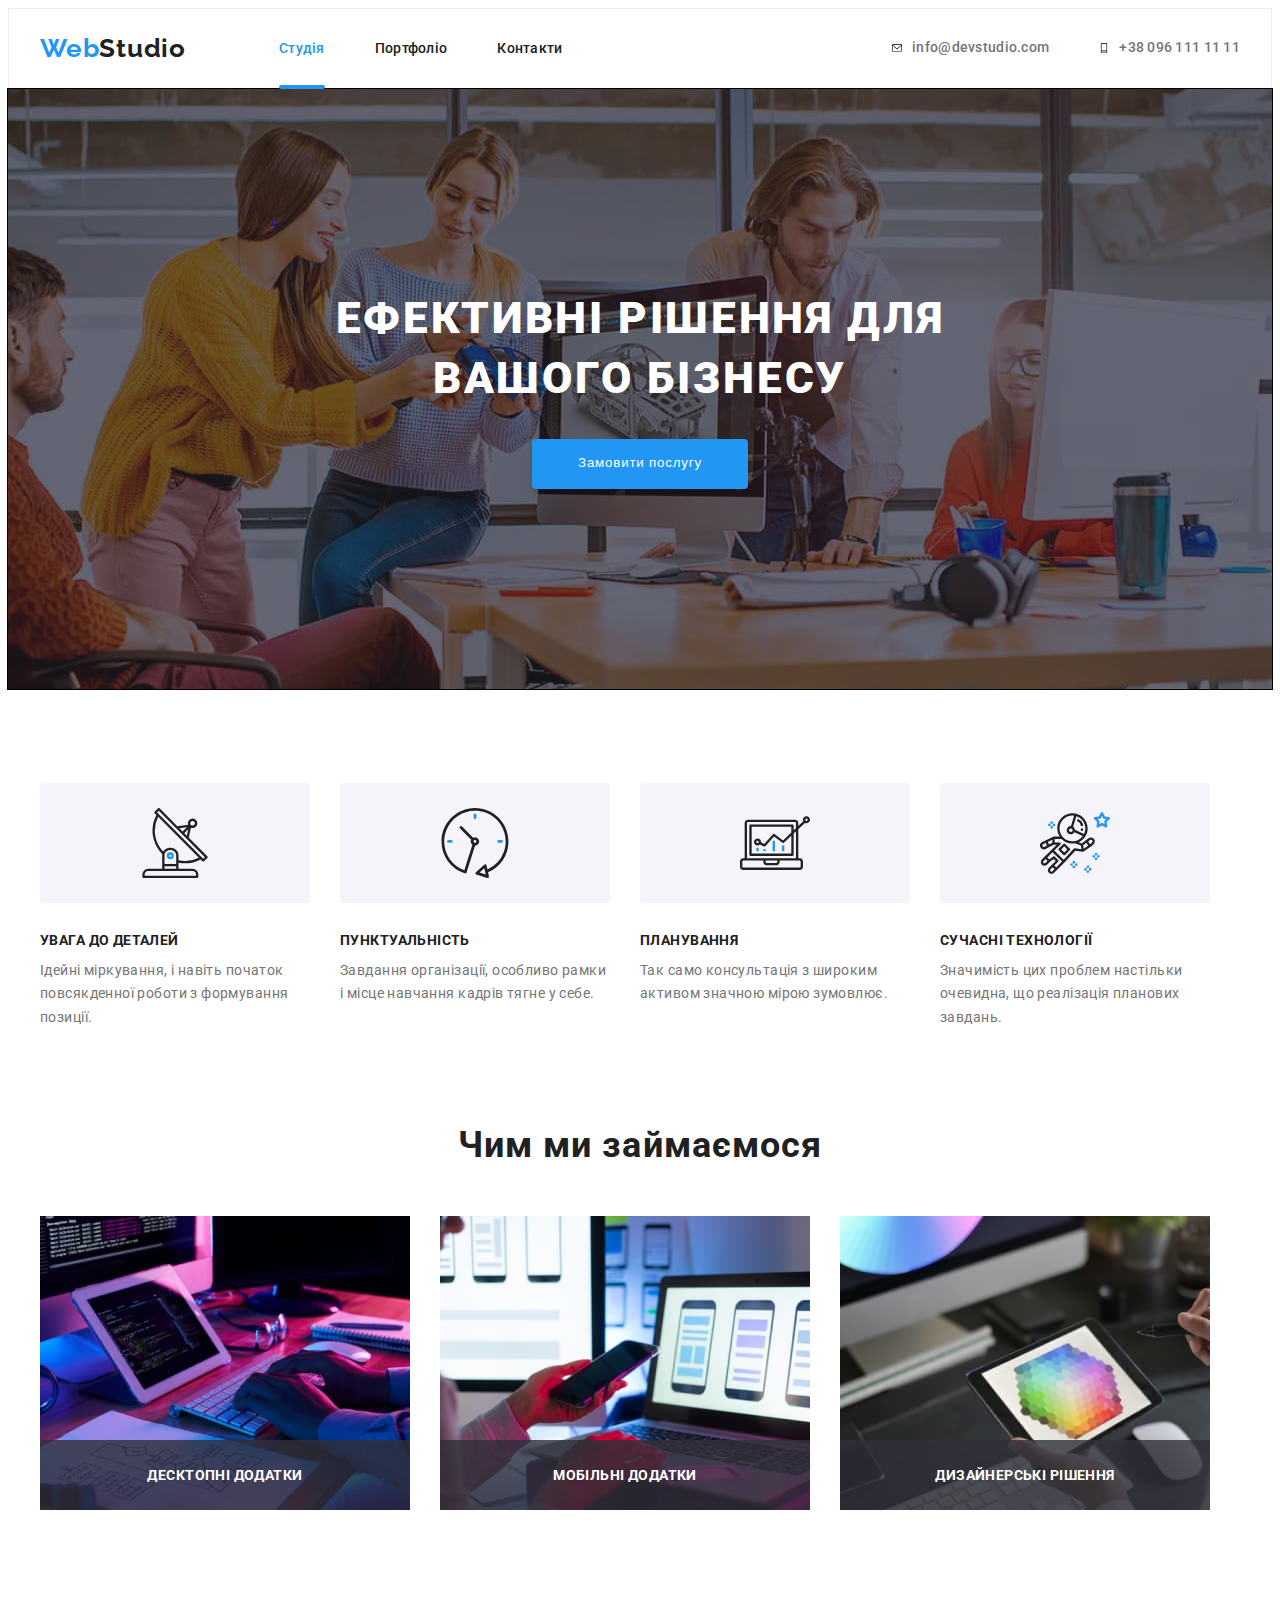
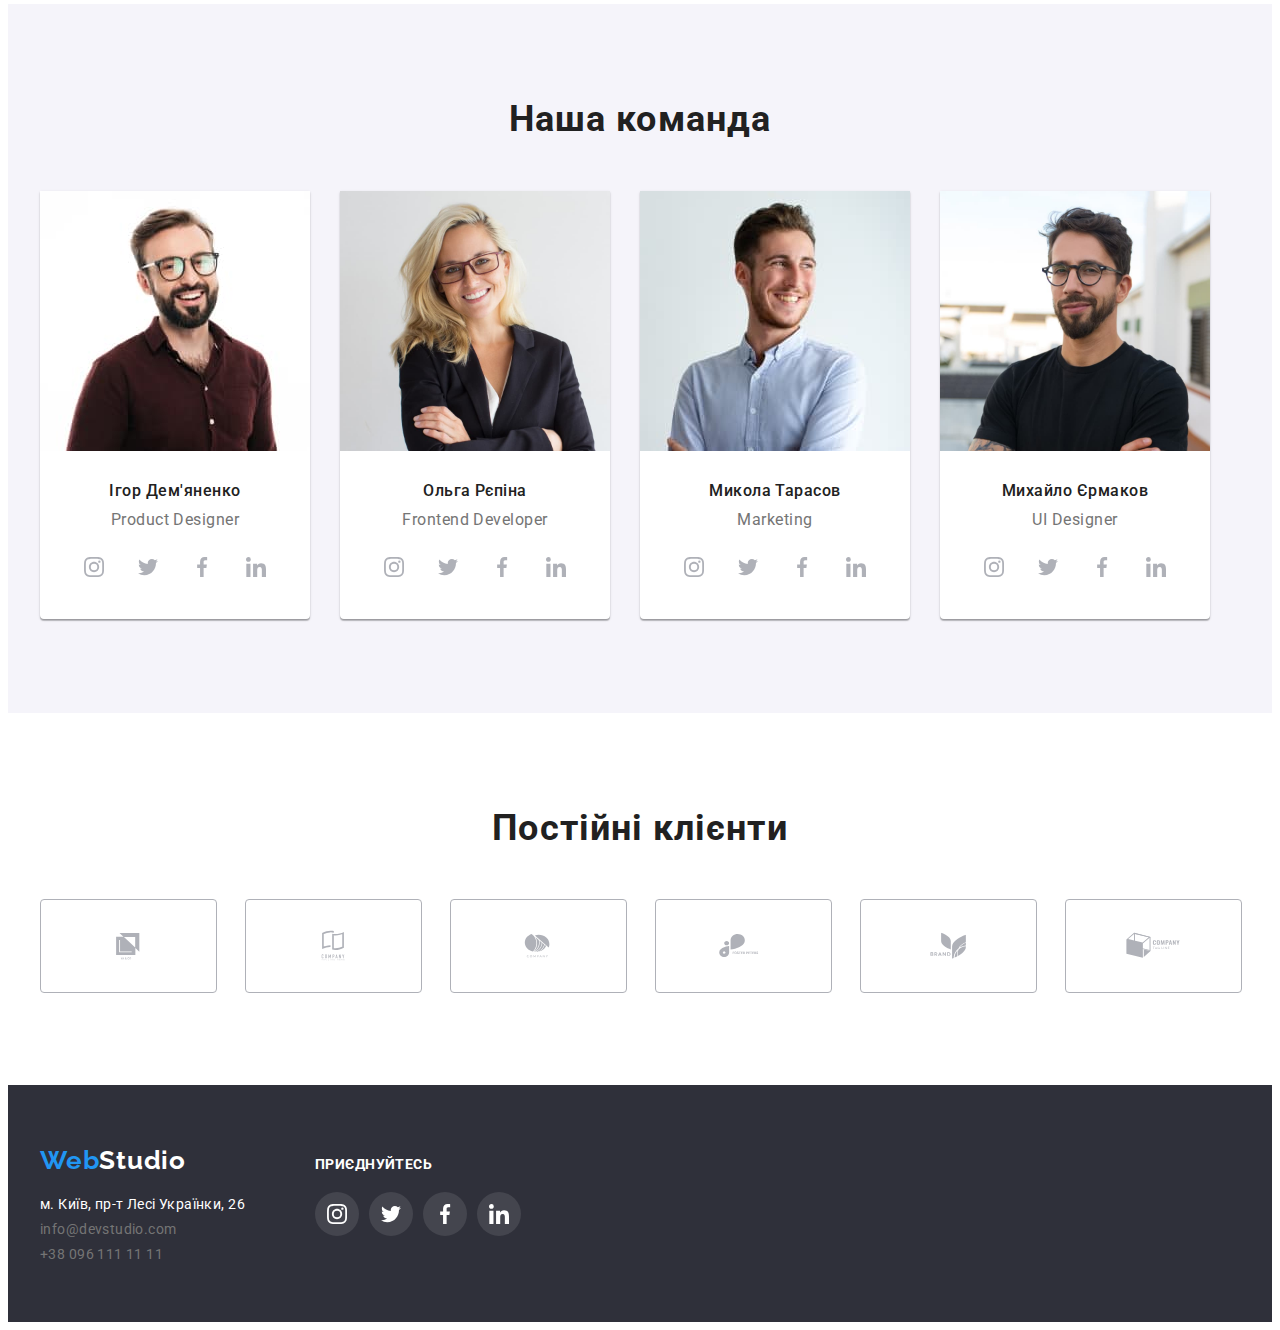
==== index.html @ a7df9ff6 "Initial commit" ====
<!DOCTYPE html>
<html lang="uk">
  <head>
    <meta charset="UTF-8"/>
    <meta http-equiv="X-UA-Compatible" content="IE=edge"/>
    <meta name="viewport" content="width=device-width, initial-scale=1.0"/>
    <title>Document</title>
    <!-- font-family-->
    <link rel="preconnect" href="https://fonts.googleapis.com"/>
    <link rel="preconnect" href="https://fonts.gstatic.com" crossorigin/>
    <link
      href="https://fonts.googleapis.com/css2?family=Montserrat:wght@400;700&family=Raleway:wght@300;700&family=Roboto:wght@400;500;700;900&display=swap"
      rel="stylesheet"/>
    <link
      rel="stylesheet"
      href="https://cdnjs.cloudflare.com/ajax/libs/modern-normalize/1.1.0/modern-normalize.min.css"
      integrity="sha512-wpPYUAdjBVSE4KJnH1VR1HeZfpl1ub8YT/NKx4PuQ5NmX2tKuGu6U/JRp5y+Y8XG2tV+wKQpNHVUX03MfMFn9Q=="
      crossorigin="anonymous"
      referrerpolicy="no-referrer"/>
    <link rel="stylesheet" href="./css/styles.css"/>
  </head>
  <body>
    <header class="header">
      <div class="container header-container">
        <nav class="header-navigation">
          <a href="./index.html" class="logo link"
            ><span class="color-web">Web</span>Studio</a>
          <ul class="header-nav">
            <li>
              <a href="./index.html" class="header-nav-link header-studio link"
                >Студія</a
              >
            </li>
            <li>
              <a href="./portfolio.html" class="header-nav-link link"
                >Портфоліо</a
              >
            </li>
            <li>
              <a href="" class="header-nav-link link">Контакти</a>
            </li>
          </ul>
        </nav>

        <ul class="contact">
          <li>
            <a href="mailto:info@devstudio.com" class="contact-link-mail link"
              ><svg class="mail-icon" width="10" height="16">
                <use href="./images/icons.svg#icon-envelope-hover"></use></svg>info@devstudio.com</a>
          </li>
          <li>
            <a href="tel:+3809611111" class="contact-link-tel link"
              ><svg class="tel-icon" width="10" height="16">
                <use href="./images/icons.svg#icon-Vector"></use></svg>+38 096 111 11 11</a>
          </li>
        </ul>
      </div>
    </header>
    <main>
      <section class="section hero">
        <div class="container">
          <h1 class="hero-title">ЕФЕКТИВНІ РІШЕННЯ ДЛЯ ВАШОГО БІЗНЕСУ</h1>
          
          <button class="btn" type="button" data-modal-open>Замовити послугу</button>
          
        </div>
      </section>
      <section class="section work">
        <div class="container">
          <h2 class="visually-hidden">Особливості</h2>
          <ul class="about-work">
            <li class="work-list">
              <div class="group-link link">
                <svg class="group-icon" width="70" height="70">
                  <use href="./images/icons.svg#icon-antenna-1"></use>
                </svg>
              </div>
              <h3 class="work-title">УВАГА ДО ДЕТАЛЕЙ</h3>
              <p class="work-text">
                Ідейні міркування, і навіть початок повсякденної роботи з
                формування позиції.
              </p>
            </li>
            <li class="work-list">
              <div class="group-link link">
                <svg class="group-icon" width="70" height="70">
                  <use href="./images/icons.svg#icon-clock-1"></use>
                </svg>
              </div>
              <h3 class="work-title">ПУНКТУАЛЬНІСТЬ</h3>
              <p class="work-text">
                Завдання організації, особливо рамки і місце навчання кадрів
                тягне у себе.
              </p>
            </li>

            <li class="work-list">
              <div class="group-link link">
                <svg class="group-icon" width="70" height="70">
                  <use href="./images/icons.svg#icon-diagram-1"></use>
                </svg>
              </div>
              <h3 class="work-title">ПЛАНУВАННЯ</h3>
              <p class="work-text">
                Так само консультація з широким активом значною мірою зумовлює.
              </p>
            </li>
            <li class="work-list">
              <div class="group-link link">
                <svg class="group-icon" width="70" height="70">
                  <use href="./images/icons.svg#icon-astronaut-1"></use>
                </svg>
              </div>
              <h3 class="work-title">СУЧАСНІ ТЕХНОЛОГІЇ</h3>
              <p class="work-text">
                Значимість цих проблем настільки очевидна, що реалізація
                планових завдань.
              </p>
            </li>
          </ul>
        </div>
      </section>
      <section class="section">
        <div class="container label">
          <h2 class="section-title">Чим ми займаємося</h2>
          <ul class="img-list list">
            <li>
              <div class="img-list-label">
                <img
                src="./images/comp.jpg"
                alt="компьютер"
                width="370"
                height="294"
              />
              <div class="label-name">
              <p>ДЕСКТОПНІ ДОДАТКИ</p>
            </div>
              </div>
             
            </li>
            <li>
              <div class="img-list-label">
              <img
                src="./images/mobile.jpg"
                alt="телефон"
                width="370"
                height="294"
              />
              <div class="label-name">
                <p>МОБІЛЬНІ ДОДАТКИ</p>
              </div>
              </div>
            </li>
            <li>
              <div class="img-list-label">
              <img
                src="./images/tablet.jpg"
                alt="планшет"
                width="370"
                height="294"
              /> 
              <div class="label-name">
                <p>ДИЗАЙНЕРСЬКІ РІШЕННЯ</p>
              </div>

              </div>
            </li>
          </ul>
        </div>
      </section>
      <section class="section command">
        <div class="container">
          <h2 class="section-title">Наша команда</h2>
          <ul class="img-list list">
            <li class="item-command">
              <img
                class="img"
                src="./images/designer.jpg"
                alt="фото"
                width="270"
                height="260"
              />

              <div class="name-work">
                <h3 class="section-title-name">Ігор Дем'яненко</h3>
                <p class="section-text" lang="en">Product Designer</p>
                <ul class="soc-list list">
                  <li class="soc-item">
                    <a href="" class="soc-link link"
                      ><svg class="soc-icon" width="20" height="20">
                        <use
                          href="./images/icons.svg#icon-instagram-2"
                        ></use></svg></a>
                  </li>
                  <li class="soc-item">
                    <a href="" class="soc-link link"
                      ><svg class="soc-icon" width="20" height="20">
                        <use
                          href="./images/icons.svg#icon-twitter-1"
                        ></use></svg></a>
                  </li>
                  <li class="soc-item">
                    <a href="" class="soc-link link"
                      ><svg class="soc-icon" width="20" height="20">
                        <use
                          href="./images/icons.svg#icon-facebook-1"
                        ></use></svg></a>
                  </li>
                  <li class="soc-item">
                    <a href="" class="soc-link link"
                      ><svg class="soc-icon" width="20" height="20">
                        <use
                          href="./images/icons.svg#icon-linkedin-1"
                        ></use></svg></a>
                  </li>
                </ul>
              </div>
            </li>
            <li class="item-command">
              <img
                src="./images/frontend.jpg"
                alt="фото"
                width="270"
                height="260"
              />

              <div class="name-work">
                <h3 class="section-title-name">Ольга Рєпіна</h3>
                <p class="section-text" lang="en">Frontend Developer</p>
                <ul class="soc-list list">
                  <li class="soc-item">
                    <a href="" class="soc-link link"
                      ><svg class="soc-icon" width="20" height="20">
                        <use
                          href="./images/icons.svg#icon-instagram-2"
                        ></use></svg></a>
                  </li>
                  <li class="soc-item">
                    <a href="" class="soc-link link"
                      ><svg class="soc-icon" width="20" height="20">
                        <use
                          href="./images/icons.svg#icon-twitter-1"
                        ></use></svg></a>
                  </li>
                  <li class="soc-item">
                    <a href="" class="soc-link link"
                      ><svg class="soc-icon" width="20" height="20">
                        <use
                          href="./images/icons.svg#icon-facebook-1"
                        ></use></svg></a>
                  </li>
                  <li class="soc-item">
                    <a href="" class="soc-link link"
                      ><svg class="soc-icon" width="20" height="20">
                        <use
                          href="./images/icons.svg#icon-linkedin-1"
                        ></use></svg></a>
                  </li>
                </ul>
              </div>
            </li>
            <li class="item-command">
              <img
                src="./images/marketing.jpg"
                alt="фото"
                width="270"
                height="260"
              />

              <div class="name-work">
                <h3 class="section-title-name">Микола Тарасов</h3>
                <p class="section-text" lang="en">Marketing</p>
                <ul class="soc-list list">
                  <li class="soc-item">
                    <a href="" class="soc-link link"
                      ><svg class="soc-icon" width="20" height="20">
                        <use
                          href="./images/icons.svg#icon-instagram-2"
                        ></use></svg></a>
                  </li>
                  <li class="soc-item">
                    <a href="" class="soc-link link"
                      ><svg class="soc-icon" width="20" height="20">
                        <use
                          href="./images/icons.svg#icon-twitter-1"
                        ></use></svg></a>
                  </li>
                  <li class="soc-item">
                    <a href="" class="soc-link link"
                      ><svg class="soc-icon" width="20" height="20">
                        <use
                          href="./images/icons.svg#icon-facebook-1"
                        ></use></svg></a>
                  </li>
                  <li class="soc-item">
                    <a href="" class="soc-link link"
                      ><svg class="soc-icon" width="20" height="20">
                        <use
                          href="./images/icons.svg#icon-linkedin-1"
                        ></use></svg></a>
                  </li>
                </ul>
              </div>
            </li>
            <li class="item-command">
              <img src="./images/ui.jpg" alt="фото" width="270" height="260" />

              <div class="name-work">
                <h3 class="section-title-name">Михайло Єрмаков</h3>
                <p class="section-text" lang="en">UI Designer</p>
                <ul class="soc-list list">
                  <li class="soc-item">
                    <a href="" class="soc-link link"
                      ><svg class="soc-icon" width="20" height="20">
                        <use
                          href="./images/icons.svg#icon-instagram-2"
                        ></use></svg></a>
                  </li>
                  <li class="soc-item">
                    <a href="" class="soc-link link"
                      ><svg class="soc-icon" width="20" height="20">
                        <use
                          href="./images/icons.svg#icon-twitter-1"
                        ></use></svg></a>
                  </li>
                  <li class="soc-item">
                    <a href="" class="soc-link link"
                      ><svg class="soc-icon" width="20" height="20">
                        <use
                          href="./images/icons.svg#icon-facebook-1"
                        ></use></svg></a>
                  </li>
                  <li class="soc-item">
                    <a href="" class="soc-link link"
                      ><svg class="soc-icon" width="20" height="20">
                        <use
                          href="./images/icons.svg#icon-linkedin-1"
                        ></use></svg></a>
                  </li>
                </ul>
              </div>
            </li>
          </ul>
        </div>
      </section>
      <section class="section">
        <div class="container">
          <h2 class="section-title">Постійні клієнти</h2>
          <ul class="client-list list">
            <li class="client-item">
              <a href="" class="client-link link"
                ><svg class="client-icon" width="106" height="60">
                  <use href="./images/icons.svg#icon-yaco"></use></svg></a>
            </li>
            <li class="client-item">
              <a href="" class="client-link link"
                ><svg class="client-icon" width="106" height="60">
                  <use href="./images/icons.svg#icon-company"></use></svg></a>
            </li>
            <li class="client-item">
              <a href="" class="client-link link"
                ><svg class="client-icon" width="106" height="60">
                  <use href="./images/icons.svg#icon-Logo"></use></svg></a>
            </li>
            <li class="client-item">
              <a href="" class="client-link link"
                ><svg class="client-icon" width="106" height="60">
                  <use href="./images/icons.svg#icon-Logo-1"></use></svg></a>
            </li>
            <li class="client-item">
              <a href="" class="client-link link"
                ><svg class="client-icon" width="106" height="60">
                  <use href="./images/icons.svg#icon-Logo-2"></use></svg></a>
            </li>
            <li class="client-item">
              <a href="" class="client-link link"
                ><svg class="client-icon" width="106" height="60">
                  <use href="./images/icons.svg#icon-Logo-3"></use></svg></a>
            </li>
          </ul>
        </div>
      </section>
    </main>
    <footer class="color-footer">
     <div class="contact-wrap"> 
              <div class="container">
          <div class="container-logo">
            <a href="./index.html" class="logo-studio link"
              ><span class="color-web">Web</span>Studio</a
            >
            <address class="address">
              <a
                href="https://goo.gl/maps/vG6KCRYgaPiJuEGL6"
                target="_blank"
                rel="noopener noreferrer nofollow"
                class="color-maps link"
                >м. Київ, пр-т Лесі Українки, 26</a
              >
              <ul class="list-address">
                <li>
                  <a href="mailto:info@devstudio.com" class="color-mail link"
                    >info@devstudio.com</a
                  >
                </li>
                <li>
                  <a href="tel:+3809611111" class="color-tel link"
                    >+38 096 111 11 11</a
                  >
                </li>
              </ul>
            </address>
          </div>
          <div class="social">
            <p class="title-soc">приєднуйтесь</p>
            <ul class="footer-soc-list list">
              <li class="footer-soc-item">
                <a href="" class="footer-soc-link link"
                  ><svg class="soc-icon" width="20" height="20">
                    <use href="./images/icons.svg#icon-instagram-2"></use></svg></a>
              </li>
              <li class="footer-soc-item">
                <a href="" class="footer-soc-link link"
                  ><svg class="soc-icon" width="20" height="20">
                    <use href="./images/icons.svg#icon-twitter-1"></use></svg></a>
              </li>
              <li class="footer-soc-item">
                <a href="" class="footer-soc-link link"
                  ><svg class="soc-icon" width="20" height="20">
                    <use href="./images/icons.svg#icon-facebook-1"></use></svg></a>
              </li>
              <li class="footer-soc-item">
                <a href="" class="footer-soc-link link"
                  ><svg class="soc-icon" width="20" height="20">
                    <use href="./images/icons.svg#icon-linkedin-1"></use></svg></a>
              </li>
            </ul>
          </div>
        </div>
      </div>
         </footer>
         <div class="backdrop is-hidden" data-modal>
          <div class="modal">
          
            <button type="button" class="modal-close" data-modal-close>
              <svg class="modal-close-icon" width="18" height="18">
                <use href="./images/icons.svg#icon-close-black-18dp-2-1-1"></use>
              </svg>
            </button>

          </div>
         </div>
  <script src="./js/modal.js"></script>
  </body>
</html>
---- css/styles.css ----
:root {
  --main-title-color: #ffffff;
  --body-title-color: #212121;
  --body-text-color: #757575;
  --accent-color: #2196f3;
  --card-set-gap: 30px;
  --card-shadow: 0px 2px 1px -1px rgba(0, 0, 0, 0.2),
    0px 1px 1px 0px rgba(0, 0, 0, 0.14), 0px 1px 3px 0px rgba(0, 0, 0, 0.12);
  --timing-function: cubic-bezier(0.4, 0, 0.2, 1);
}

p,
h1,
h2,
h3,
h4,
h5,
h6 {
  margin: 0;
}
img {
  display: block;
  max-width: 100%;
  height: auto;
}

ul,
ol {
  margin: 0;
}

ul {
  list-style: none;
  padding-left: 0;
}

body {
  font-family: "Roboto", sans-serif;
  font-size: 14px;
  color: var(--body-title-color);
}

.section {
  padding: 94px 0;
}
.container {
  width: 1200px;
  padding-left: 15px;
  padding-right: 15px;
  margin-left: auto;
  margin-right: auto;
}

.header {
  padding: 24px 0;
  border: 1px solid #ececec;
}
.header-navigation {
  display: flex;
  align-items: center;
}
.div {
  margin: 0;
}

.card-set {
  list-style: none;
}

.card-set > .item {
  width: calc((100% - 60px) / 3);
  border: 1px solid #eeeeee;
  background: #ffffff;
}

.header-nav {
  display: flex;
  gap: 50px;
  text-align: center;
  margin-left: 93px;
  padding-left: 0;
}

.header-container {
  display: flex;
}

.contact {
  display: flex;
  gap: 50px;
  text-align: center;
  margin-left: auto;
  align-items: center;
}

/*Властивість кнопок*/
button {
  cursor: pointer;
}
.address {
  margin-top: 20px;
}
address {
  font-style: normal;
}

/*Прибирає базові властивості посилань */
.link {
  text-decoration: none;
  color: inherit;
}

/* header */
.logo {
  font-family: "Raleway";
  font-weight: 700;
  font-size: 26px;
  line-height: 1.19;
  letter-spacing: 0.03em;
  color: var(--body-title-color);
}

.header-nav-link:hover,
.header-nav-link:focus,
.contact-link-mail:hover,
.contact-link-mail:focus,
.contact-link-tel:hover,
.contact-link-tel:focus {
  color: var(--accent-color);
}

/* Властивості навігації*/
.header-nav-link {
  font-weight: 500;
  line-height: 1.14;
  letter-spacing: 0.02em;
  color: var(--body-title-color);
  min-width: 45px;
  min-height: 16px;
  display: inline-block;
  position: relative;
  transition-property: color;
  transition-timing-function: var(--timing-function);
  transition-delay: 250ms;
}

.header-studio::after,
.header-portfolio::after {
  content: "";
  position: absolute;
  display: inline-block;
  bottom: -32px;
  left: 0;
  height: 4px;
  width: 100%;
  border-radius: 2px;
  background: var(--accent-color);
}

/*контакти*/
.contact-link-mail,
.contact-link-tel {
  font-weight: 500;
  line-height: 1.14;
  letter-spacing: 0.02em;
  color: var(--body-text-color);
  display: inline-block;
  transition-timing-function: var(--timing-function);
  transition-delay: 250ms;
  transition-property: fill;
}
.contact .contact-link-mail {
  display: flex;
  gap: 10px;
}
.mail-icon {
  transition-timing-function: var(--timing-function);
  transition-delay: 250ms;
  transition-property: fill;
}
.contact-link-mail:hover .mail-icon {
  fill: var(--accent-color);
}
.contact .contact-link-tel {
  display: flex;
  gap: 10px;
}
.tel-icon {
  transition-timing-function: var(--timing-function);
  transition-delay: 250ms;
  transition-property: fill;
}
.contact-link-tel:hover .tel-icon {
  fill: var(--accent-color);
}
/*Акцент кольору на посилання studio*/
.header-studio {
  color: var(--accent-color);
}
/*Акцент кольору на посилання portfolio*/
.header-portfolio {
  color: var(--accent-color);
}

/*прибирає маркери*/
.list {
  marker: none;
  padding: 0;
  margin: 0;
  display: flex;
  gap: 30px;
  flex-wrap: wrap;
}

.img-list {
  padding: 0;
  margin: 0;
  display: flex;
  gap: var(--card-set-gap);
}

.list-address {
  marker: none;
  padding: 0;
  margin: 0;
  display: flex;
  flex-direction: column;
  gap: 9px;
}
.work-title {
  margin-top: 30px;
  margin-bottom: 10px;
  font-size: 14px;
  line-height: 1.14;
  letter-spacing: 0.03em;
  text-transform: uppercase;
  margin-bottom: 10px;
}

.section > .work {
  padding-left: 215px;
  padding-right: 215px;
  padding-top: 0;
  padding-bottom: 0;
}
.work-text {
  line-height: 1.71;
  letter-spacing: 0.03em;
  color: var(--body-text-color);
  width: 270px;
}
.about-work {
  display: inline-flex;
  gap: 30px;
}
.work-list {
  width: calc((100% - 90px) / 4);
}
.work {
  padding-bottom: 0;
}
.group-link {
  height: 120px;
  background: #f5f4fa;
  border-radius: 4px;
  display: flex;
  align-items: center;
  justify-content: center;
  fill: var(--main-title-color);
}

.hero {
  text-align: center;
  background-color: #2f303a;
  color: var(--main-title-color);
  padding: 200px 0;
  /*overlay*/
  max-width: 1600px;
  margin-left: auto;
  margin-right: auto;
  outline: 1px solid black;
  background: #c4c4c4;
  background-repeat: no-repeat;
  background-size: cover;
  background-position: center;
  background-image: linear-gradient(
      rgba(47, 48, 58, 0.4),
      rgba(47, 48, 58, 0.4)
    ),
    url(../images/overlay.jpg);
}

.hero-title {
  font-weight: 900;
  font-size: 44px;
  line-height: 1.36;
  letter-spacing: 0.06em;
  text-align: center;
  text-transform: uppercase;
  margin: 0 auto;
  width: 696px;
  margin-left: auto;
  margin-right: auto;
}
/*стилізація кнопки*/
.btn {
  background-color: var(--accent-color);
  width: 216px;
  height: 50px;
  text-align: center;
  line-height: 1.87;
  letter-spacing: 0.06em;
  color: var(--main-title-color);
  box-shadow: 0px 4px 4px rgba(0, 0, 0, 0.15);
  border-radius: 4px;
  border: none;
  margin-top: 30px;
}

.section-title {
  font-size: 36px;
  line-height: 1.17;
  letter-spacing: 0.03em;
  text-align: center;
  margin-bottom: 50px;
}
.command {
  background: #f5f4fa;
}

.item-command > .name-work {
  padding-top: 30px;
  padding-bottom: 30px;
}
.section-title-name {
  font-weight: 500;
  font-size: 16px;
  line-height: 1.19;
  text-align: center;
  letter-spacing: 0.03em;
  margin-bottom: 10px;
}
.title-soc {
  font-weight: 700;
  letter-spacing: 0.03em;
  text-transform: uppercase;
  color: var(--main-title-color);
}
.soc-list {
  display: flex;
  justify-content: center;
  gap: 10px;
}
.soc-item {
  width: 44px;
  height: 44px;
}
.soc-link {
  width: 100%;
  height: 100%;
  background: var(--main-title-color);
  border-radius: 50%;
  display: block;
  display: flex;
  align-items: center;
  justify-content: center;
  fill: #afb1b8;
  transition-timing-function: var(--timing-function);
  transition-delay: 250ms;
  transition-property: fill, background-color;
}
.soc-link:hover,
.soc-link:focus {
  fill: var(--main-title-color);
  background-color: var(--accent-color);
}

.footer-soc-list {
  gap: 10px;
}
.footer-soc-item {
  width: 44px;
  height: 44px;
}
.footer-soc-link {
  width: 100%;
  height: 100%;
  background: rgba(255, 255, 255, 0.1);
  border-radius: 50%;
  display: block;
  display: flex;
  align-items: center;
  justify-content: center;
  fill: var(--main-title-color);
  transition-timing-function: var(--timing-function);
  transition-delay: 250ms;
  transition-property: background-color;
}
.footer-soc-link:hover,
.footer-soc-link:focus {
  background-color: var(--accent-color);
}
.img-list > .item-command {
  border-radius: 0px 0px 4px 4px;
  box-shadow: 0px 1px 3px rgba(0, 0, 0, 0.12), 0px 1px 1px rgba(0, 0, 0, 0.14),
    0px 2px 1px rgba(0, 0, 0, 0.2);
  background: #ffffff;
}
.section-text {
  font-size: 16px;
  line-height: 1.19;
  text-align: center;
  letter-spacing: 0.03em;
  color: var(--body-text-color);
  margin-bottom: 16px;
}

.client-item {
  width: calc((100% - 150px) / 6);
  height: 92px;
}
.client-link {
  width: 100%;
  height: 100%;
  display: flex;
  align-items: center;
  justify-content: center;
  fill: rgba(175, 177, 184, 1);
  border: 1px solid #afb1b8;
  border-radius: 4px;
  transition-timing-function: var(--timing-function);
  transition-delay: 250ms;
  transition-property: fill, border;
}
.client-link:hover,
.client-link:focus {
  fill: var(--accent-color);
  border: 1px solid var(--accent-color);
}

.color-footer {
  background-color: #2f303a;
  padding: 60px 0;
}
.logo-studio {
  font-family: "Raleway";
  font-weight: 700;
  font-size: 26px;
  line-height: 1.19;
  letter-spacing: 0.03em;
  color: rgba(255, 255, 255, 1);
  margin-bottom: 20px;
}

.contact-wrap > .container {
  display: flex;
  align-items: baseline;
}
.container-logo {
  margin-right: 70px;
}
.social {
  margin: 0;
}
.footer-soc-list {
  margin: 0;
}

.footer-soc-link {
  margin-top: 20px;
}
.contacts,
.color-tel-black,
.color-mail-black,
.studio-black,
.color-studio-black {
  color: var(--body-title-color);
}
.color-web {
  color: #2196f3;
}

.color-studio,
.color-address,
.color-info {
  color: var(--main-title-color);
}

.color-mail:hover,
.color-mail:focus,
.color-tel:hover,
.color-tel:focus {
  color: var(--accent-color);
}

.color-mail,
.color-tel {
  letter-spacing: 0.03em;
  color: var(--body-text-color);
  transition-timing-function: var(--timing-function);
  transition-delay: 250ms;
  transition-property: color;
}
.color-mail {
  margin-bottom: 9px;
}
.color-maps {
  letter-spacing: 0.03em;
  color: var(--main-title-color);
  margin-bottom: 9px;
  display: inline-block;
}

.button-list {
  text-align: center;
}
.cursor {
  display: flex;
  margin-bottom: 50px;
  justify-content: center;
  gap: 8px;
}
.cursor .cursor-btn {
  background: #f5f4fa;
  border-radius: 4px;
  border: #f5f4fa;
  display: inline-block;
  min-width: 73px;
  min-height: 38px;
  padding: 6px 25px 6px 25px;
  font-weight: 500;
  font-family: inherit;
  font-size: 16px;
}
.cursor-btn {
  transition-timing-function: var(--timing-function);
  transition-delay: 250ms;
  transition-property: color, background-color, box-shadow ;
}
.cursor-btn:hover,
.cursor-btn:focus {
  color: var(--main-title-color);
  background-color: var(--accent-color);
  box-shadow: 0px 3px 1px rgba(0, 0, 0, 0.1), 0px 1px 2px rgba(0, 0, 0, 0.08),
    0px 2px 2px rgba(0, 0, 0, 0.12);
}

/*portfolio-title  скриває заголовок*/
.portfolio-title,
.visually-hidden {
  position: absolute;
  white-space: nowrap;
  width: 1px;
  height: 1px;
  overflow: hidden;
  border: 0;
  padding: 0;
  clip: rect(0 0 0 0);
  clip-path: inset(50%);
  margin: -1px;
}
.portfolio-title-list {
  font-size: 18px;
  line-height: 2;
  letter-spacing: 0.06em;
  padding-left: 24px;
  padding-right: 24px;
  padding-top: 20px;
}
.portfolio-text {
  font-size: 16px;
  line-height: 1.88;
  letter-spacing: 0.03em;
  color: var(--body-text-color);
  padding-left: 24px;
  padding-right: 24px;
  padding-top: 4px;
  padding-bottom: 20px;
}

.img-list-label {
  position: relative;
}

.label-name {
  position: absolute;
  bottom: 0;
  width: 370px;
  height: 70px;
  color: var(--main-title-color);
  background: rgba(47, 48, 58, 0.8);
  text-align: center;
  letter-spacing: 0.03em;
  text-transform: uppercase;
}

.label-name > p {
  margin-top: 27px;
  margin-bottom: 27px;
  font-weight: 700;
}
.card-content-link {
  display: block;
  transition-timing-function: var(--timing-function);
  transition-delay: 250ms;
  transition-property: box-shadow, transform;
  }
.card-content-link:hover {
  box-shadow: 0px 1px 1px rgba(0, 0, 0, 0.12), 0px 4px 4px rgba(0, 0, 0, 0.06),
    1px 4px 6px rgba(0, 0, 0, 0.16);
}

.card-content-img {
  position: relative;
  overflow: hidden;
}
.card-content-text {
  position: absolute;
  top: 0;
  font-size: 18px;
  letter-spacing: 0.03em;
  line-height: 156%;
  width: 100%;
  height: 100%;
  background: rgba(33, 150, 243, 0.9);
  color: var(--main-title-color);
  transition-timing-function: var(--timing-function);
  transition-delay: 250ms;
  transition-property: transform;
  transition: transform 250ms linear;
  transform: translateY(100%);
}
.card-content-text > p {
  padding-top: 63px;
  padding-bottom: 63px;
  padding-left: 24px;
  padding-right: 24px;
}
.item:hover .card-content-text {
  transform: translateY(0%);
}

.backdrop {
  top: 0;
  left: 0;
  width: 100%;
  height: 100%;
  background: rgba(0, 0, 0, 0.2);
  position: fixed;
  transition: opasity 300ms linear, visibility 300ms linear;
}
.modal {
  width: 528px;
  min-height: 581px;
  background-color: var(--main-title-color);
  position: absolute;
  top: 50%;
  left: 50%;
  transform: translate(-50%, -50%) scale(1);
  transition: transform 300ms linear;
  box-shadow: 0px 1px 3px rgba(0, 0, 0, 0.12), 0px 1px 1px rgba(0, 0, 0, 0.14),
    0px 2px 1px rgba(0, 0, 0, 0.2);
  border-radius: 4px;
}
.backdrop.is-hidden .modal {
  transform: translate(-50%, -50%) scale(0);
}
.modal-close {
  width: 30px;
  height: 30px;
  background-color: transparent;
  border: 1px solid rgba(0, 0, 0, 0.1);
  border-radius: 50%;
  position: absolute;
  right: 10px;
  top: 10px;
  display: flex;
  align-items: center;
  justify-content: center;
  cursor: pointer;
  box-shadow: 0px 1px 3px rgba(0, 0, 0, 0.12), 0px 1px 1px rgba(0, 0, 0, 0.14),
    0px 2px 1px rgba(0, 0, 0, 0.2);
}
.backdrop.is-hidden {
  opacity: 0;
  visibility: hidden;
  pointer-events: none;
}
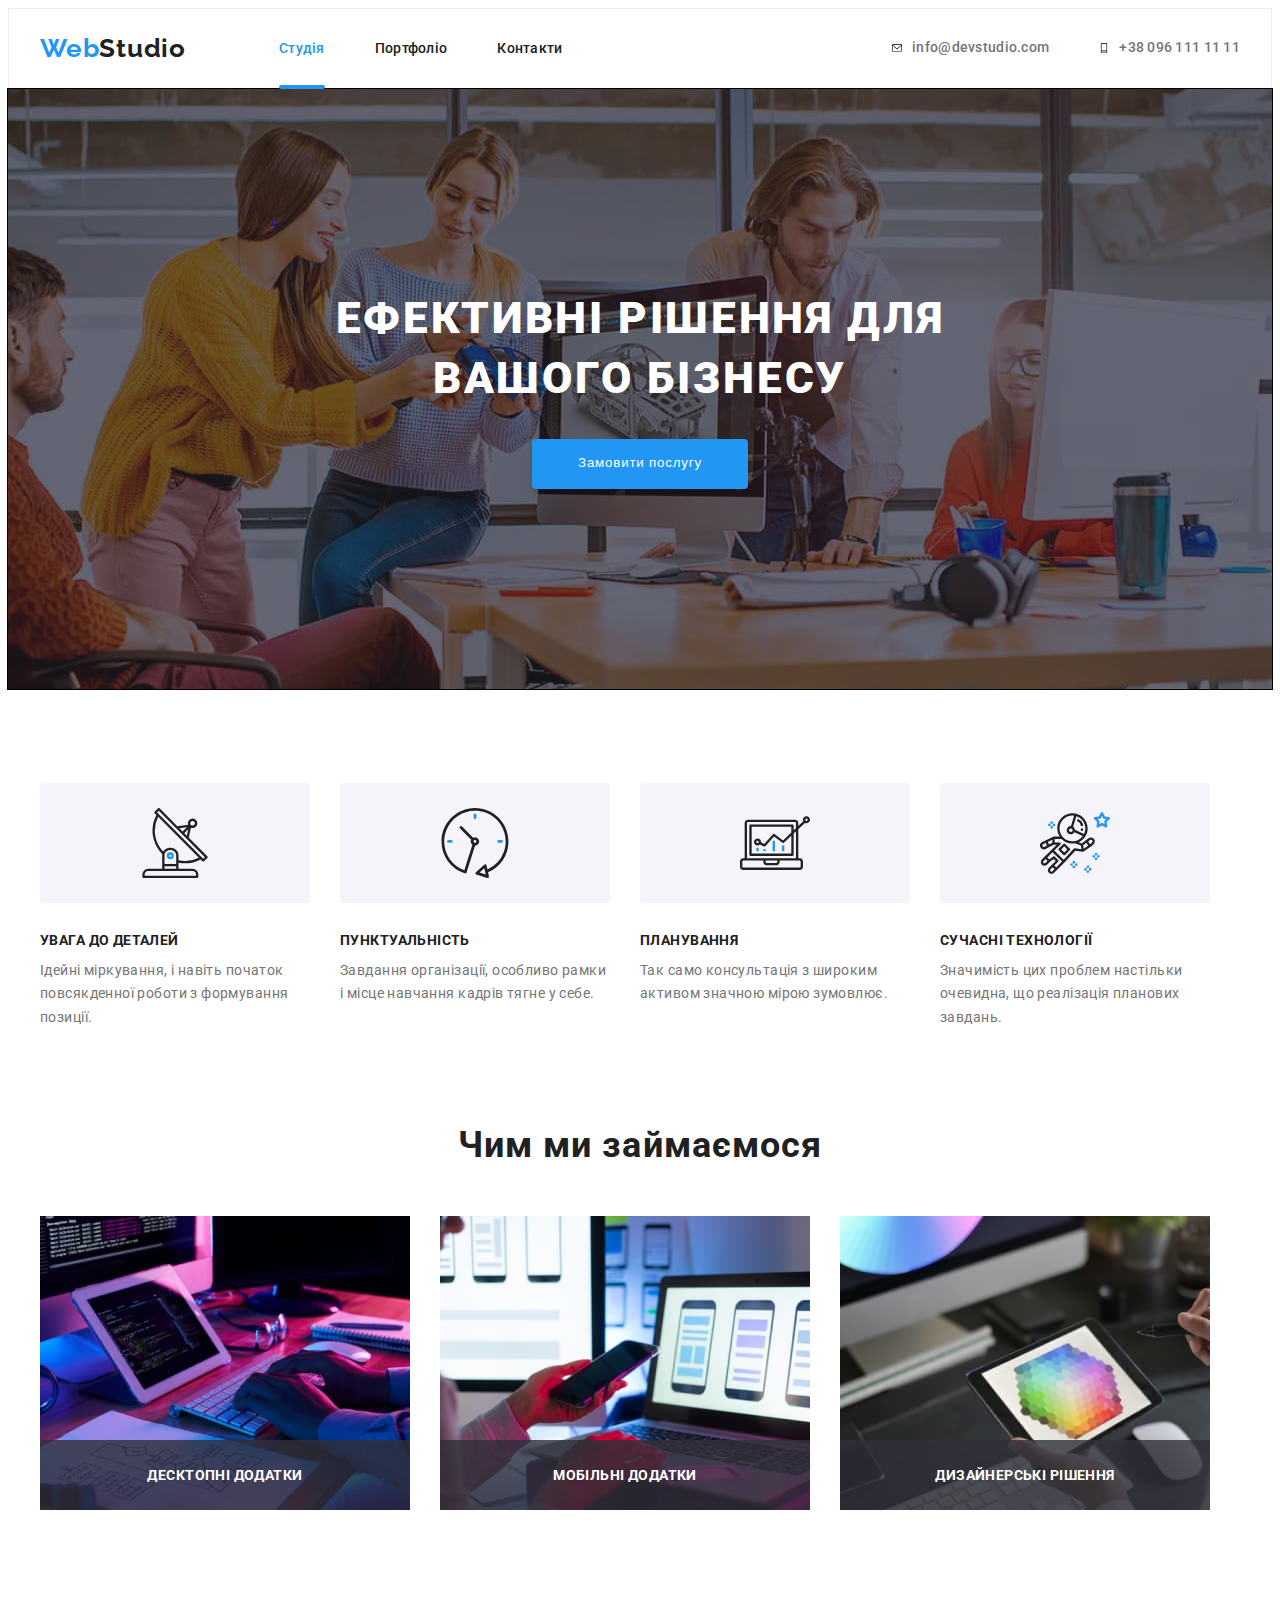
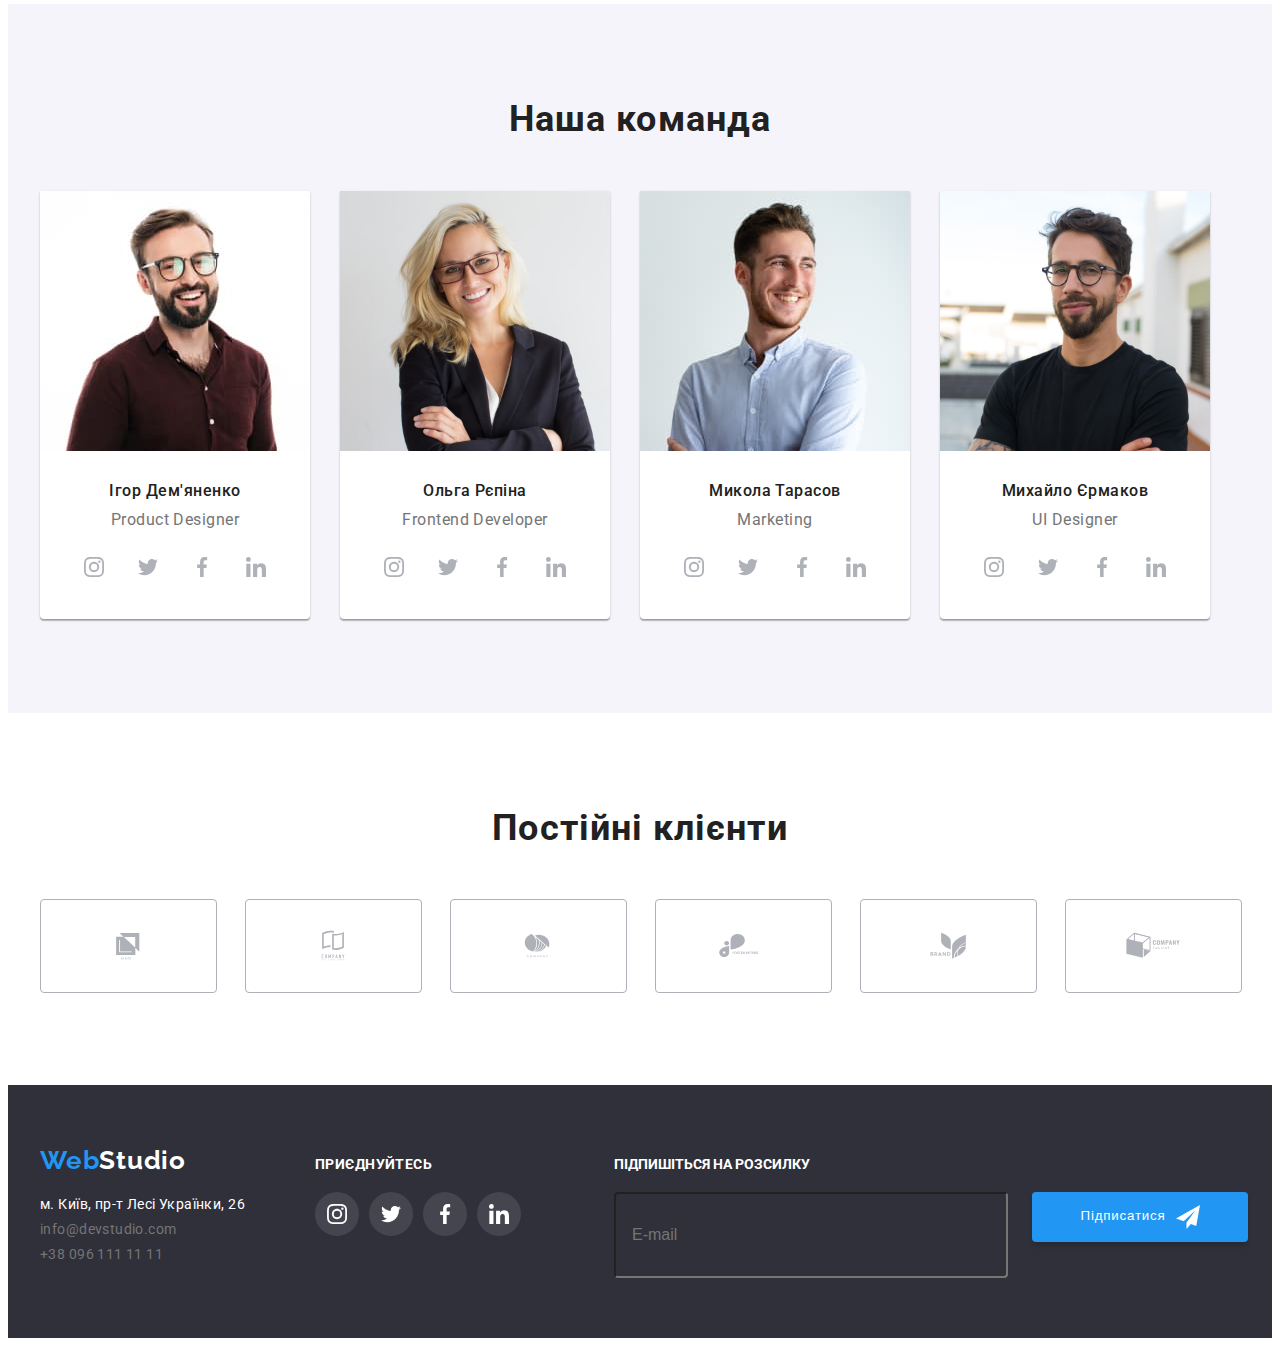
==== commit bc0688d3: "доопрацювання" ====
--- a/index.html
+++ b/index.html
@@ -1,30 +1,33 @@
 <!DOCTYPE html>
 <html lang="uk">
   <head>
-    <meta charset="UTF-8"/>
-    <meta http-equiv="X-UA-Compatible" content="IE=edge"/>
-    <meta name="viewport" content="width=device-width, initial-scale=1.0"/>
+    <meta charset="UTF-8" />
+    <meta http-equiv="X-UA-Compatible" content="IE=edge" />
+    <meta name="viewport" content="width=device-width, initial-scale=1.0" />
     <title>Document</title>
     <!-- font-family-->
-    <link rel="preconnect" href="https://fonts.googleapis.com"/>
-    <link rel="preconnect" href="https://fonts.gstatic.com" crossorigin/>
+    <link rel="preconnect" href="https://fonts.googleapis.com" />
+    <link rel="preconnect" href="https://fonts.gstatic.com" crossorigin />
     <link
       href="https://fonts.googleapis.com/css2?family=Montserrat:wght@400;700&family=Raleway:wght@300;700&family=Roboto:wght@400;500;700;900&display=swap"
-      rel="stylesheet"/>
+      rel="stylesheet"
+    />
     <link
       rel="stylesheet"
       href="https://cdnjs.cloudflare.com/ajax/libs/modern-normalize/1.1.0/modern-normalize.min.css"
       integrity="sha512-wpPYUAdjBVSE4KJnH1VR1HeZfpl1ub8YT/NKx4PuQ5NmX2tKuGu6U/JRp5y+Y8XG2tV+wKQpNHVUX03MfMFn9Q=="
       crossorigin="anonymous"
-      referrerpolicy="no-referrer"/>
-    <link rel="stylesheet" href="./css/styles.css"/>
+      referrerpolicy="no-referrer"
+    />
+    <link rel="stylesheet" href="./css/styles.css" />
   </head>
   <body>
     <header class="header">
       <div class="container header-container">
         <nav class="header-navigation">
           <a href="./index.html" class="logo link"
-            ><span class="color-web">Web</span>Studio</a>
+            ><span class="color-web">Web</span>Studio</a
+          >
           <ul class="header-nav">
             <li>
               <a href="./index.html" class="header-nav-link header-studio link"
@@ -46,13 +49,16 @@
           <li>
             <a href="mailto:info@devstudio.com" class="contact-link-mail link"
               ><svg class="mail-icon" width="10" height="16">
-                <use href="./images/icons.svg#icon-envelope-hover"></use></svg>info@devstudio.com</a>
-          </li>
+                <use href="./images/icons.svg#icon-envelope-hover"></use></svg>
+              info@devstudio.com</a>
+                      </li>
           <li>
             <a href="tel:+3809611111" class="contact-link-tel link"
               ><svg class="tel-icon" width="10" height="16">
-                <use href="./images/icons.svg#icon-Vector"></use></svg>+38 096 111 11 11</a>
-          </li>
+                <use href="./images/icons.svg#icon-Vector"></use>
+              </svg>
+              +38 096 111 11 11</a>
+                      </li>
         </ul>
       </div>
     </header>
@@ -60,9 +66,10 @@
       <section class="section hero">
         <div class="container">
           <h1 class="hero-title">ЕФЕКТИВНІ РІШЕННЯ ДЛЯ ВАШОГО БІЗНЕСУ</h1>
-          
-          <button class="btn" type="button" data-modal-open>Замовити послугу</button>
-          
+
+          <button class="btn" type="button" data-modal-open>
+            Замовити послугу
+          </button>
         </div>
       </section>
       <section class="section work">
@@ -127,42 +134,40 @@
             <li>
               <div class="img-list-label">
                 <img
-                src="./images/comp.jpg"
-                alt="компьютер"
-                width="370"
-                height="294"
-              />
-              <div class="label-name">
-              <p>ДЕСКТОПНІ ДОДАТКИ</p>
-            </div>
-              </div>
-             
+                  src="./images/comp.jpg"
+                  alt="компьютер"
+                  width="370"
+                  height="294"
+                />
+                <div class="label-name">
+                  <p>ДЕСКТОПНІ ДОДАТКИ</p>
+                </div>
+              </div>
             </li>
             <li>
               <div class="img-list-label">
-              <img
-                src="./images/mobile.jpg"
-                alt="телефон"
-                width="370"
-                height="294"
-              />
-              <div class="label-name">
-                <p>МОБІЛЬНІ ДОДАТКИ</p>
-              </div>
+                <img
+                  src="./images/mobile.jpg"
+                  alt="телефон"
+                  width="370"
+                  height="294"
+                />
+                <div class="label-name">
+                  <p>МОБІЛЬНІ ДОДАТКИ</p>
+                </div>
               </div>
             </li>
             <li>
               <div class="img-list-label">
-              <img
-                src="./images/tablet.jpg"
-                alt="планшет"
-                width="370"
-                height="294"
-              /> 
-              <div class="label-name">
-                <p>ДИЗАЙНЕРСЬКІ РІШЕННЯ</p>
-              </div>
-
+                <img
+                  src="./images/tablet.jpg"
+                  alt="планшет"
+                  width="370"
+                  height="294"
+                />
+                <div class="label-name">
+                  <p>ДИЗАЙНЕРСЬКІ РІШЕННЯ</p>
+                </div>
               </div>
             </li>
           </ul>
@@ -190,28 +195,32 @@
                       ><svg class="soc-icon" width="20" height="20">
                         <use
                           href="./images/icons.svg#icon-instagram-2"
-                        ></use></svg></a>
+                        ></use></svg>
+                    </a>
                   </li>
                   <li class="soc-item">
                     <a href="" class="soc-link link"
                       ><svg class="soc-icon" width="20" height="20">
                         <use
                           href="./images/icons.svg#icon-twitter-1"
-                        ></use></svg></a>
+                        ></use></svg>
+                    </a>
                   </li>
                   <li class="soc-item">
                     <a href="" class="soc-link link"
                       ><svg class="soc-icon" width="20" height="20">
                         <use
                           href="./images/icons.svg#icon-facebook-1"
-                        ></use></svg></a>
+                        ></use></svg>
+                    </a>
                   </li>
                   <li class="soc-item">
                     <a href="" class="soc-link link"
                       ><svg class="soc-icon" width="20" height="20">
                         <use
                           href="./images/icons.svg#icon-linkedin-1"
-                        ></use></svg></a>
+                        ></use></svg>
+                    </a>
                   </li>
                 </ul>
               </div>
@@ -233,28 +242,32 @@
                       ><svg class="soc-icon" width="20" height="20">
                         <use
                           href="./images/icons.svg#icon-instagram-2"
-                        ></use></svg></a>
+                        ></use></svg>
+                    </a>
                   </li>
                   <li class="soc-item">
                     <a href="" class="soc-link link"
                       ><svg class="soc-icon" width="20" height="20">
                         <use
                           href="./images/icons.svg#icon-twitter-1"
-                        ></use></svg></a>
+                        ></use></svg>
+                    </a>
                   </li>
                   <li class="soc-item">
                     <a href="" class="soc-link link"
                       ><svg class="soc-icon" width="20" height="20">
                         <use
                           href="./images/icons.svg#icon-facebook-1"
-                        ></use></svg></a>
+                        ></use></svg>
+                    </a>
                   </li>
                   <li class="soc-item">
                     <a href="" class="soc-link link"
                       ><svg class="soc-icon" width="20" height="20">
                         <use
                           href="./images/icons.svg#icon-linkedin-1"
-                        ></use></svg></a>
+                        ></use></svg>
+                    </a>
                   </li>
                 </ul>
               </div>
@@ -276,28 +289,32 @@
                       ><svg class="soc-icon" width="20" height="20">
                         <use
                           href="./images/icons.svg#icon-instagram-2"
-                        ></use></svg></a>
+                        ></use></svg>
+                    </a>
                   </li>
                   <li class="soc-item">
                     <a href="" class="soc-link link"
                       ><svg class="soc-icon" width="20" height="20">
                         <use
                           href="./images/icons.svg#icon-twitter-1"
-                        ></use></svg></a>
+                        ></use></svg>
+                    </a>
                   </li>
                   <li class="soc-item">
                     <a href="" class="soc-link link"
                       ><svg class="soc-icon" width="20" height="20">
                         <use
                           href="./images/icons.svg#icon-facebook-1"
-                        ></use></svg></a>
+                        ></use></svg>
+                    </a>
                   </li>
                   <li class="soc-item">
                     <a href="" class="soc-link link"
                       ><svg class="soc-icon" width="20" height="20">
                         <use
                           href="./images/icons.svg#icon-linkedin-1"
-                        ></use></svg></a>
+                        ></use></svg>
+                    </a>
                   </li>
                 </ul>
               </div>
@@ -314,28 +331,32 @@
                       ><svg class="soc-icon" width="20" height="20">
                         <use
                           href="./images/icons.svg#icon-instagram-2"
-                        ></use></svg></a>
+                        ></use></svg>
+                    </a>
                   </li>
                   <li class="soc-item">
                     <a href="" class="soc-link link"
                       ><svg class="soc-icon" width="20" height="20">
                         <use
                           href="./images/icons.svg#icon-twitter-1"
-                        ></use></svg></a>
+                        ></use></svg>
+                    </a>
                   </li>
                   <li class="soc-item">
                     <a href="" class="soc-link link"
                       ><svg class="soc-icon" width="20" height="20">
                         <use
                           href="./images/icons.svg#icon-facebook-1"
-                        ></use></svg></a>
+                        ></use></svg>
+                    </a>
                   </li>
                   <li class="soc-item">
                     <a href="" class="soc-link link"
                       ><svg class="soc-icon" width="20" height="20">
                         <use
                           href="./images/icons.svg#icon-linkedin-1"
-                        ></use></svg></a>
+                        ></use></svg>
+                    </a>
                   </li>
                 </ul>
               </div>
@@ -350,17 +371,21 @@
             <li class="client-item">
               <a href="" class="client-link link"
                 ><svg class="client-icon" width="106" height="60">
-                  <use href="./images/icons.svg#icon-yaco"></use></svg></a>
+                  <use href="./images/icons.svg#icon-yaco"></use>
+                </svg>
+              </a>
             </li>
             <li class="client-item">
               <a href="" class="client-link link"
                 ><svg class="client-icon" width="106" height="60">
-                  <use href="./images/icons.svg#icon-company"></use></svg></a>
+                  <use href="./images/icons.svg#icon-company"></use></svg>
+              </a>
             </li>
             <li class="client-item">
               <a href="" class="client-link link"
                 ><svg class="client-icon" width="106" height="60">
-                  <use href="./images/icons.svg#icon-Logo"></use></svg></a>
+                  <use href="./images/icons.svg#icon-Logo"></use>
+                  </svg></a>
             </li>
             <li class="client-item">
               <a href="" class="client-link link"
@@ -370,20 +395,22 @@
             <li class="client-item">
               <a href="" class="client-link link"
                 ><svg class="client-icon" width="106" height="60">
-                  <use href="./images/icons.svg#icon-Logo-2"></use></svg></a>
+                  <use href="./images/icons.svg#icon-Logo-2"></use></svg>
+              </a>
             </li>
             <li class="client-item">
               <a href="" class="client-link link"
                 ><svg class="client-icon" width="106" height="60">
-                  <use href="./images/icons.svg#icon-Logo-3"></use></svg></a>
+                  <use href="./images/icons.svg#icon-Logo-3"></use></svg>
+              </a>
             </li>
           </ul>
         </div>
       </section>
     </main>
     <footer class="color-footer">
-     <div class="contact-wrap"> 
-              <div class="container">
+      <div class="contact-wrap">
+        <div class="container">
           <div class="container-logo">
             <a href="./index.html" class="logo-studio link"
               ><span class="color-web">Web</span>Studio</a
@@ -416,39 +443,112 @@
               <li class="footer-soc-item">
                 <a href="" class="footer-soc-link link"
                   ><svg class="soc-icon" width="20" height="20">
-                    <use href="./images/icons.svg#icon-instagram-2"></use></svg></a>
+                    <use href="./images/icons.svg#icon-instagram-2"></use></svg>
+                </a>
               </li>
               <li class="footer-soc-item">
                 <a href="" class="footer-soc-link link"
                   ><svg class="soc-icon" width="20" height="20">
-                    <use href="./images/icons.svg#icon-twitter-1"></use></svg></a>
+                    <use href="./images/icons.svg#icon-twitter-1"></use></svg>
+                </a>
               </li>
               <li class="footer-soc-item">
                 <a href="" class="footer-soc-link link"
                   ><svg class="soc-icon" width="20" height="20">
-                    <use href="./images/icons.svg#icon-facebook-1"></use></svg></a>
+                    <use href="./images/icons.svg#icon-facebook-1"></use></svg>
+                </a>
               </li>
               <li class="footer-soc-item">
                 <a href="" class="footer-soc-link link"
                   ><svg class="soc-icon" width="20" height="20">
-                    <use href="./images/icons.svg#icon-linkedin-1"></use></svg></a>
+                    <use href="./images/icons.svg#icon-linkedin-1"></use></svg>
+                </a>
               </li>
             </ul>
           </div>
+          <div class="mail-list">
+            <b class="title-mail">ПІДПИШІТЬСЯ НА РОЗСИЛКУ</b>
+            <form class="group-subscribe">
+              <input
+                class="mail-input"
+                type="email"
+                name="mail"
+                id="mail"
+                placeholder="E-mail"
+              />
+              <label class="mail-label" for="mail"></label>
+              <button class="subscribe" type="submit">
+                Підписатися
+                <svg class="icon-subscribe" width="24" height="24">
+                  <use href="./images/icons.svg#icon-icon-send-1"></use>
+                </svg>
+              </button>
+            </form>
+          </div>
         </div>
       </div>
-         </footer>
-         <div class="backdrop is-hidden" data-modal>
-          <div class="modal">
-          
-            <button type="button" class="modal-close" data-modal-close>
-              <svg class="modal-close-icon" width="18" height="18">
-                <use href="./images/icons.svg#icon-close-black-18dp-2-1-1"></use>
-              </svg>
-            </button>
-
+    </footer>
+    <div class="backdrop is-hidden" data-modal>
+      <div class="modal">
+        <form class="form modal-input">
+          <b class="group-title">Залиште свої дані, ми вам передзвонимо</b>
+          <div class="form-fild">
+            <input class="form-input" type="text" name="name" id="name" />
+            <label class="form-label" for="name">Ім'я</label>
+            <svg class="modal-icon" width="12" height="12">
+              <use href="./images/icons.svg#icon-person-black-18dp-1-1"></use>
+            </svg>
           </div>
-         </div>
-  <script src="./js/modal.js"></script>
+          <div class="form-fild">
+            <input class="form-input" type="tel" name="tel" id="tel" />
+            <label class="form-label" for="tel">Телефон</label>
+            <svg class="modal-icon" width="13" height="13">
+              <use href="./images/icons.svg#icon-phone-black-18dp-1-1"></use>
+            </svg>
+          </div>
+          <div class="form-fild">
+            <input class="form-input" type="email" name="mail" id="mail" />
+            <label class="form-label" for="mail">Пошта</label>
+            <svg class="modal-icon" width="15" height="12">
+              <use href="./images/icons.svg#icon-email-black-18dp-1-1"></use>
+            </svg>
+          </div>
+          <div class="form-comment">
+            <label class="form-comment-label" for="comment">Коментар</label>
+            <textarea  class="text-input"
+              type="comment"
+              name="comment" 
+              placeholder="Введіть текст"></textarea> 
+                     </div> 
+          <div class="form-fild-check">  
+                 <input
+              class="check-input"
+              type="checkbox"
+              name="privacy"
+              id="privacy"
+            />
+            <label class="check-text" for="privacy">
+              <span>
+                <svg class="check-icon" width="16" height="15">
+                  <use href="/images/icons.svg#icon-Vector-4-1"></use>
+                </svg>
+              </span>
+              Погоджуюся з розсилкою та приймаю<a class="terms-contract" href=""
+                >Умови договору</a
+              ></label
+            >  
+                    </div>
+                   
+                    <button class="modal-send" type="submit">Відправити</button>   
+        </form>
+       
+        <button type="button" class="modal-close" data-modal-close>
+          <svg class="modal-close-icon" width="18" height="18">
+            <use href="./images/icons.svg#icon-close-black-18dp-2-1-1"></use>
+          </svg>
+        </button>
+      </div>
+    </div>
+    <script src="./js/modal.js"></script>
   </body>
 </html>
--- a/css/styles.css
+++ b/css/styles.css
@@ -59,6 +59,7 @@
   display: flex;
   align-items: center;
 }
+
 .div {
   margin: 0;
 }
@@ -340,6 +341,7 @@
   letter-spacing: 0.03em;
   margin-bottom: 10px;
 }
+
 .title-soc {
   font-weight: 700;
   letter-spacing: 0.03em;
@@ -681,8 +683,218 @@
   box-shadow: 0px 1px 3px rgba(0, 0, 0, 0.12), 0px 1px 1px rgba(0, 0, 0, 0.14),
     0px 2px 1px rgba(0, 0, 0, 0.2);
 }
+.modal-close-icon {
+  transition-timing-function: var(--timing-function);
+  transition-delay: 250ms;
+  transition-property: fill;
+}
+.modal-close-icon:hover, .modal-close-icon:focus {
+  fill: var(--accent-color);
+}
 .backdrop.is-hidden {
   opacity: 0;
   visibility: hidden;
   pointer-events: none;
 }
+.form {
+  width: 528px;
+  height: 581px;
+  margin-left: auto;
+  margin-right: auto;
+  padding-left: 40px;
+  padding-right: 40px;
+  
+ }
+.group-title {
+  display: flex;
+  margin-top: 40px;
+  margin-bottom: 30px;
+ font-size: 20px;
+line-height: 1.15;
+text-align: center;
+letter-spacing: 0.03em;
+color: var(--body-title-color);
+}
+
+.form-fild {
+  display: flex;
+  flex-direction: column;
+  margin-bottom: 20px;
+  margin-top: 30px;
+  width: 448px;
+  height: 40px;
+  position: relative;
+   }
+
+.form-comment {
+display: flex;
+flex-direction: column;
+margin-bottom: 20px;
+margin-top: 30px;
+position: relative;
+width: 448px;
+height: 120px;
+}
+.text-input {
+  padding-left: 16px;
+  padding-top: 12px;
+  width: 448px;
+height: 120px;
+ border: 1px solid rgba(33, 33, 33, 0.2);
+}
+.text-input::placeholder {
+ font-size: 12px;
+fill: solid rgba(117, 117, 117, 0.5);
+letter-spacing: 1%;
+line-height: 1.17;
+}
+textarea {
+  resize: none;
+}
+.form-comment-label {
+  position: absolute;
+  transform: translateY(-100%);
+  font-size: 12px;
+  letter-spacing: 0.01em;
+  color: #757575;
+  line-height: 1.17;
+}
+ .modal-send {
+   display: flex;
+   position: absolute;
+  justify-content: center;
+  align-items: center;
+  background-color: var(--accent-color);
+  width: 200px;
+  height: 50px;
+  line-height: 1.87;
+  letter-spacing: 0.06em;
+  color: var(--main-title-color);
+  box-shadow: 0px 4px 4px rgba(0, 0, 0, 0.15);
+  border-radius: 4px;
+  border: none;
+  margin-top: 30px;
+  transform: translateX(65%);
+  margin-bottom: 40px;
+ }
+
+.form-input {
+ width: 100%;
+ margin: 0;
+ padding: 10px 20px;
+ font:inherit;
+ border-radius: 4px;
+ border: 1px solid rgba(33, 33, 33, 0.2);
+ transition-property: border-color;
+ transition-timing-function: var(--timing-function);
+ transition-delay: 250ms;
+}
+.form-input:hover {
+  border-color: var(--accent-color);
+  
+}
+.form-input:hover ~ .modal-icon {
+fill: var(--accent-color);
+}
+  
+.modal-icon {
+  position: absolute;
+  top: 50%;
+  left: 15px;
+  transform: translateY(-50%);
+  display: inline-block;
+  transition-property: fill;
+  transition-timing-function: var(--timing-function);
+  transition-delay: 250ms;
+}
+
+.form-label {
+  position: absolute;
+  transform: translateY(-100%);
+  font-size: 12px;
+  letter-spacing: 0.01em;
+  color: #757575;
+  line-height: 1.17;
+}
+
+.subscribe {
+  background-color: var(--accent-color);
+  display: flex;
+  width: 216px;
+  height: 50px;
+  top:50%;
+  left:50%;
+  justify-content: center;
+  align-items: center;
+   text-align: center;
+  line-height: 1.87;
+  letter-spacing: 0.06em;
+  color: var(--main-title-color);
+  box-shadow: 0px 4px 4px rgba(0, 0, 0, 0.15);
+  border-radius: 4px;
+  border: none;
+  gap: 10px;
+}
+.title-mail {
+ color: var(--main-title-color);
+}
+.mail-input {
+   width: 358px;
+  height: 50px;
+  border-radius: 4px;
+  background-color:  #2F303A;
+  color:rgba(255, 255, 255, 0.6);
+  font-size: 16px;
+  letter-spacing: 3%;
+  padding: 16px;
+ }
+.icon-subscribe {
+  fill: var(--main-title-color);
+   }
+
+.group-subscribe {
+ display: flex;
+ gap: 12px;
+ margin-top: 20px;
+ }
+
+.container .mail-list {
+transform: translateX(93px);
+}
+
+.terms-contract {
+  color: var(--accent-color);
+  margin-left: 5px;
+  }
+  .check-text {
+    display: flex;
+    align-items: center;
+    line-height: 1.71;
+    letter-spacing: 3%;
+    color: rgba(117, 117, 117, 1);
+  }
+  .check-input {
+    -webkit-appearance: none;
+    -moz-appearance: none;
+  }
+  
+  .check-text span {
+width: 16px;
+height: 15px;
+border: 2px solid #212121;
+border-radius: 3px;
+margin-right: 5px;
+display: flex;
+align-items: center;
+justify-content: center;
+fill: transparent;
+  }
+  .check-input:checked + .check-text span {
+    background-color: var(--accent-color);
+    border-color: transparent;
+   fill: var(--main-title-color);
+  }
+  .check-input:focus + .check-text span {
+       border-color: var(--accent-color);
+  
+  }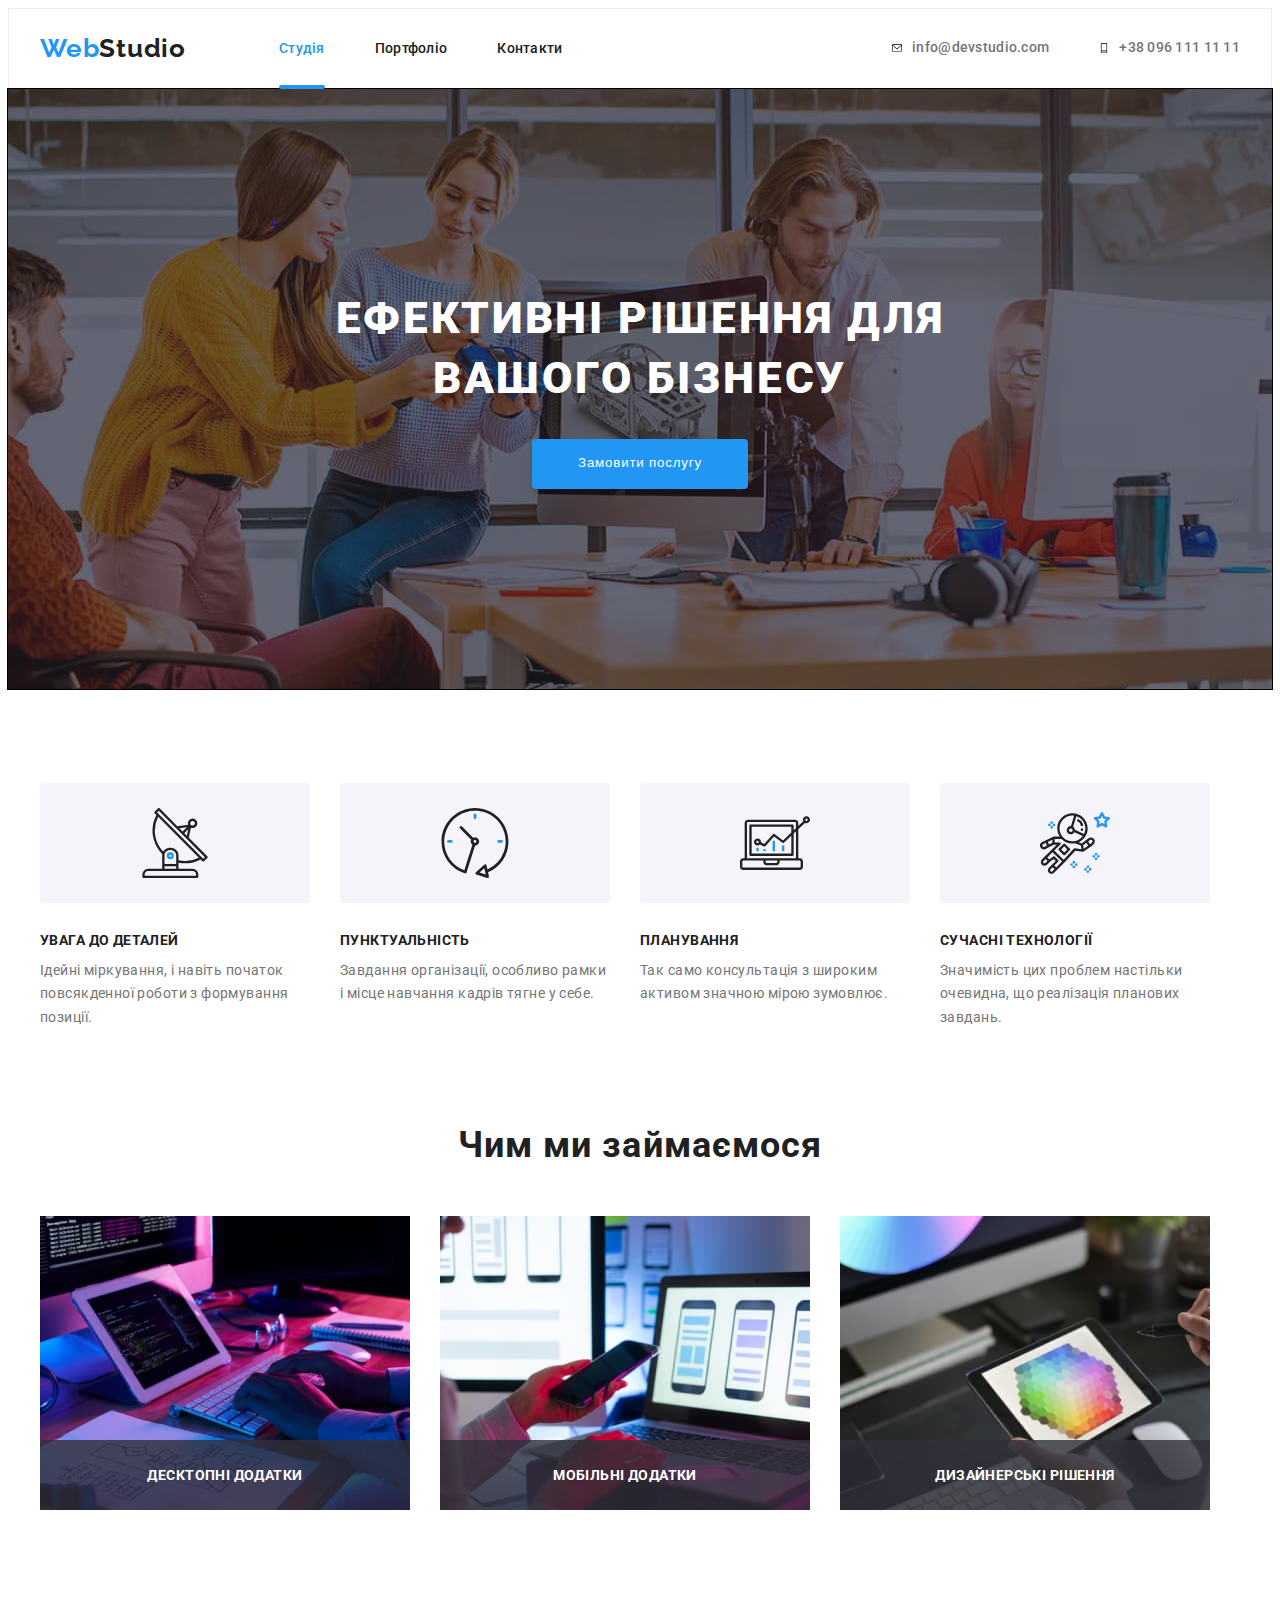
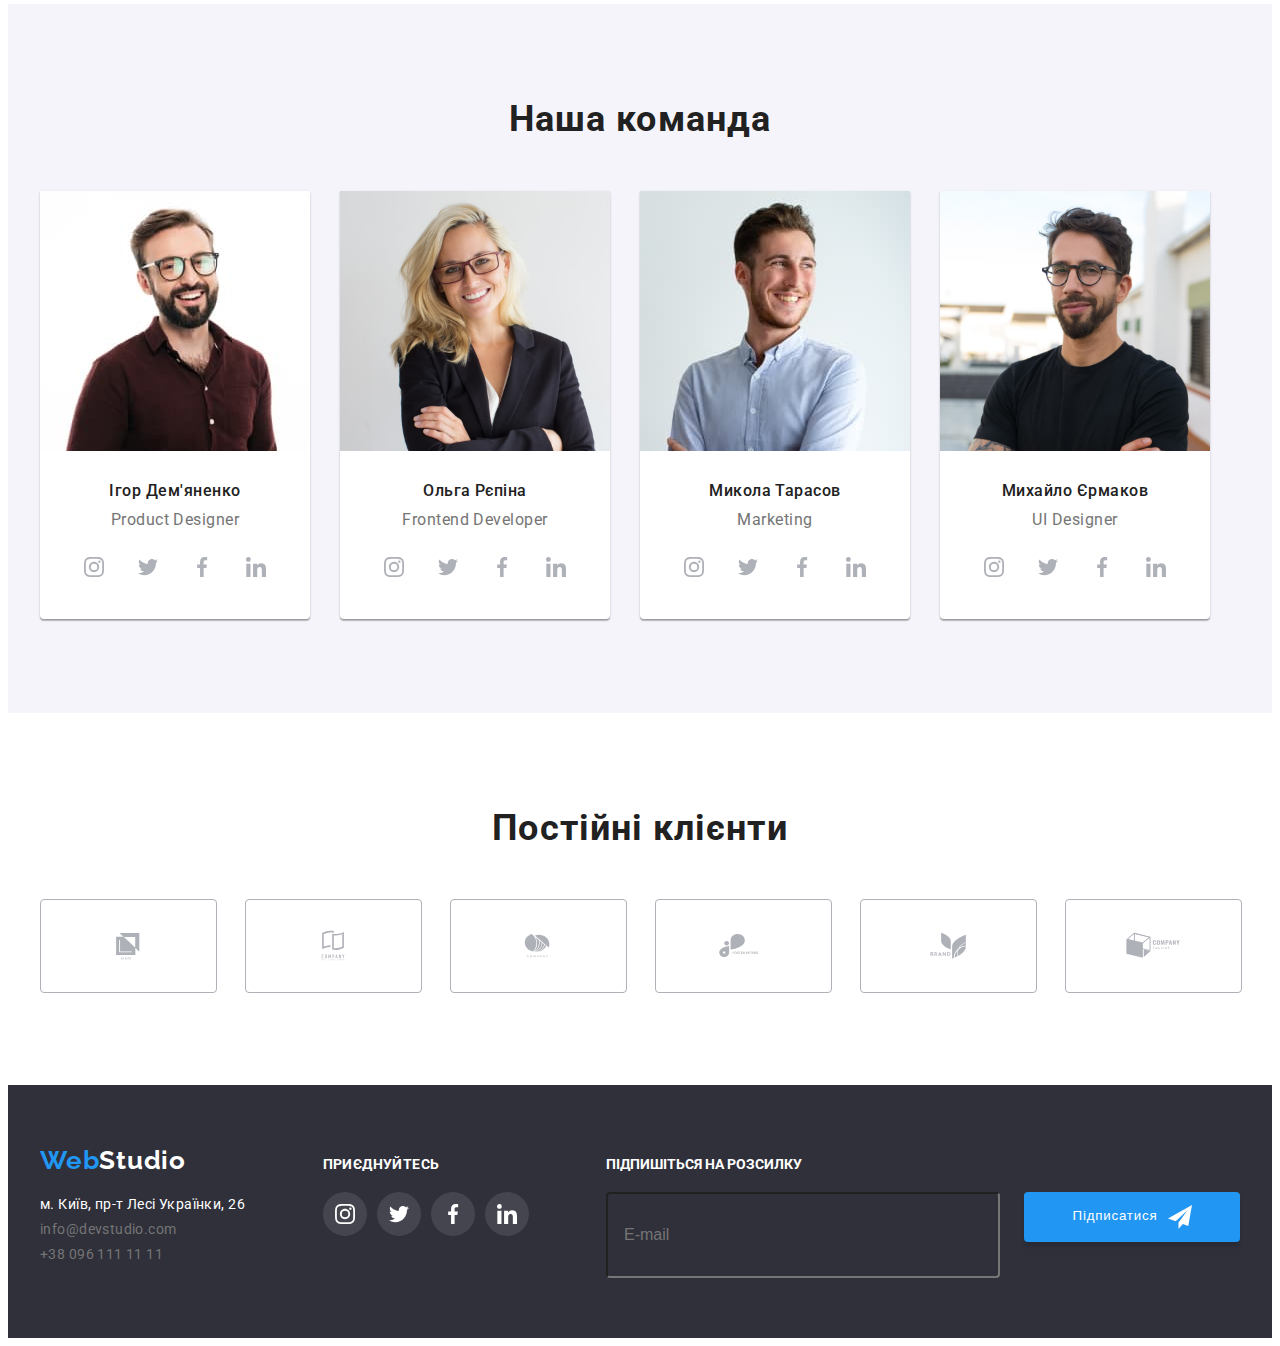
==== commit 11809a0d: "доопрацювання" ====
--- a/index.html
+++ b/index.html
@@ -409,8 +409,7 @@
       </section>
     </main>
     <footer class="color-footer">
-      <div class="contact-wrap">
-        <div class="container">
+              <div class="container">
           <div class="container-logo">
             <a href="./index.html" class="logo-studio link"
               ><span class="color-web">Web</span>Studio</a
@@ -437,7 +436,7 @@
               </ul>
             </address>
           </div>
-          <div class="social">
+         <div class="social">
             <p class="title-soc">приєднуйтесь</p>
             <ul class="footer-soc-list list">
               <li class="footer-soc-item">
@@ -465,7 +464,7 @@
                 </a>
               </li>
             </ul>
-          </div>
+         </div> 
           <div class="mail-list">
             <b class="title-mail">ПІДПИШІТЬСЯ НА РОЗСИЛКУ</b>
             <form class="group-subscribe">
@@ -486,39 +485,41 @@
             </form>
           </div>
         </div>
-      </div>
-    </footer>
+             </footer>
     <div class="backdrop is-hidden" data-modal>
       <div class="modal">
-        <form class="form modal-input">
-          <b class="group-title">Залиште свої дані, ми вам передзвонимо</b>
+        <button type="button" class="modal-close" data-modal-close>
+          <svg class="modal-close-icon" width="18" height="18">
+            <use href="./images/icons.svg#icon-close-black-18dp-2-1-1"></use>
+          </svg>
+        </button>
+            <b class="group-title">Залиште свої дані, ми вам передзвонимо</b>
           <div class="form-fild">
+            <label class="form-label" for="name">Ім'я</label>
             <input class="form-input" type="text" name="name" id="name" />
-            <label class="form-label" for="name">Ім'я</label>
             <svg class="modal-icon" width="12" height="12">
               <use href="./images/icons.svg#icon-person-black-18dp-1-1"></use>
             </svg>
-          </div>
+                    </div>
           <div class="form-fild">
+            <label class="form-label" for="tel">Телефон</label>
             <input class="form-input" type="tel" name="tel" id="tel" />
-            <label class="form-label" for="tel">Телефон</label>
             <svg class="modal-icon" width="13" height="13">
               <use href="./images/icons.svg#icon-phone-black-18dp-1-1"></use>
             </svg>
           </div>
           <div class="form-fild">
-            <input class="form-input" type="email" name="mail" id="mail" />
-            <label class="form-label" for="mail">Пошта</label>
-            <svg class="modal-icon" width="15" height="12">
+            <label class="form-label" for="email">Пошта</label>
+            <input class="form-input" type="email" name="email" id="email" />
+           <svg class="modal-icon" width="15" height="12">
               <use href="./images/icons.svg#icon-email-black-18dp-1-1"></use>
             </svg>
           </div>
           <div class="form-comment">
-            <label class="form-comment-label" for="comment">Коментар</label>
-            <textarea  class="text-input"
-              type="comment"
-              name="comment" 
-              placeholder="Введіть текст"></textarea> 
+            <label class="form-comment-label" for="comment">Коментар</label> 
+            <textarea  class="text-input"            
+              name="comment" id="comment"
+              placeholder="Введіть текст"></textarea>
                      </div> 
           <div class="form-fild-check">  
                  <input
@@ -535,18 +536,12 @@
               </span>
               Погоджуюся з розсилкою та приймаю<a class="terms-contract" href=""
                 >Умови договору</a
-              ></label
-            >  
+              ></label>  
                     </div>
                    
                     <button class="modal-send" type="submit">Відправити</button>   
-        </form>
-       
-        <button type="button" class="modal-close" data-modal-close>
-          <svg class="modal-close-icon" width="18" height="18">
-            <use href="./images/icons.svg#icon-close-black-18dp-2-1-1"></use>
-          </svg>
-        </button>
+             
+      
       </div>
     </div>
     <script src="./js/modal.js"></script>
--- a/css/styles.css
+++ b/css/styles.css
@@ -344,6 +344,7 @@
 
 .title-soc {
   font-weight: 700;
+  margin-bottom: 20px;
   letter-spacing: 0.03em;
   text-transform: uppercase;
   color: var(--main-title-color);
@@ -454,23 +455,16 @@
   margin-bottom: 20px;
 }
 
-.contact-wrap > .container {
+.color-footer > .container {
   display: flex;
   align-items: baseline;
-}
-.container-logo {
-  margin-right: 70px;
-}
-.social {
-  margin: 0;
-}
+justify-content: space-between;
+}
+
 .footer-soc-list {
   margin: 0;
 }
 
-.footer-soc-link {
-  margin-top: 20px;
-}
 .contacts,
 .color-tel-black,
 .color-mail-black,
@@ -652,6 +646,7 @@
   transition: opasity 300ms linear, visibility 300ms linear;
 }
 .modal {
+  padding: 40px;
   width: 528px;
   min-height: 581px;
   background-color: var(--main-title-color);
@@ -680,8 +675,6 @@
   align-items: center;
   justify-content: center;
   cursor: pointer;
-  box-shadow: 0px 1px 3px rgba(0, 0, 0, 0.12), 0px 1px 1px rgba(0, 0, 0, 0.14),
-    0px 2px 1px rgba(0, 0, 0, 0.2);
 }
 .modal-close-icon {
   transition-timing-function: var(--timing-function);
@@ -696,19 +689,11 @@
   visibility: hidden;
   pointer-events: none;
 }
-.form {
-  width: 528px;
-  height: 581px;
-  margin-left: auto;
-  margin-right: auto;
-  padding-left: 40px;
-  padding-right: 40px;
-  
- }
+
 .group-title {
-  display: flex;
-  margin-top: 40px;
-  margin-bottom: 30px;
+  justify-content: center;
+  display: flex;
+   margin-bottom: 12px;
  font-size: 20px;
 line-height: 1.15;
 text-align: center;
@@ -719,42 +704,46 @@
 .form-fild {
   display: flex;
   flex-direction: column;
-  margin-bottom: 20px;
-  margin-top: 30px;
-  width: 448px;
-  height: 40px;
-  position: relative;
+  margin-bottom: 10px;
+  width: 100%;
+   position: relative;
    }
 
 .form-comment {
 display: flex;
 flex-direction: column;
-margin-bottom: 20px;
-margin-top: 30px;
+padding-bottom: 20px;
 position: relative;
-width: 448px;
-height: 120px;
+width: 100%;
 }
 .text-input {
   padding-left: 16px;
   padding-top: 12px;
-  width: 448px;
+  width: 100%;
 height: 120px;
  border: 1px solid rgba(33, 33, 33, 0.2);
+ outline: transparent;
+ border-radius: 4px;
+ transition-property: border-color;
+ transition-timing-function: var(--timing-function);
+ transition-delay: 250ms;
+}
+.text-input:focus {
+  border-color: var(--accent-color);
 }
 .text-input::placeholder {
  font-size: 12px;
-fill: solid rgba(117, 117, 117, 0.5);
-letter-spacing: 1%;
+fill: rgba(117, 117, 117, 0.5);
 line-height: 1.17;
 }
 textarea {
   resize: none;
 }
 .form-comment-label {
-  position: absolute;
-  transform: translateY(-100%);
-  font-size: 12px;
+  display: block;
+  margin-bottom: 4px;
+  margin-left: 4px;
+   font-size: 12px;
   letter-spacing: 0.01em;
   color: #757575;
   line-height: 1.17;
@@ -773,44 +762,44 @@
   box-shadow: 0px 4px 4px rgba(0, 0, 0, 0.15);
   border-radius: 4px;
   border: none;
-  margin-top: 30px;
   transform: translateX(65%);
-  margin-bottom: 40px;
- }
-
+   }
+  
 .form-input {
  width: 100%;
+ height: 40px;
  margin: 0;
- padding: 10px 20px;
+ padding: 5px 30px;
  font:inherit;
  border-radius: 4px;
  border: 1px solid rgba(33, 33, 33, 0.2);
+ outline: transparent;
  transition-property: border-color;
- transition-timing-function: var(--timing-function);
- transition-delay: 250ms;
-}
-.form-input:hover {
+  transition-timing-function: var(--timing-function);
+  transition-delay: 250ms;
+}
+.form-input:focus  {
   border-color: var(--accent-color);
-  
-}
-.form-input:hover ~ .modal-icon {
+}
+.form-input:focus + .modal-icon {
 fill: var(--accent-color);
 }
   
 .modal-icon {
   position: absolute;
+  justify-content: center;
   top: 50%;
   left: 15px;
-  transform: translateY(-50%);
-  display: inline-block;
-  transition-property: fill;
+  transform: translateY(50%);
+   transition-property: fill;
   transition-timing-function: var(--timing-function);
   transition-delay: 250ms;
 }
 
 .form-label {
-  position: absolute;
-  transform: translateY(-100%);
+  display: block;
+  margin-bottom: 4px;
+  margin-left: 4px;
   font-size: 12px;
   letter-spacing: 0.01em;
   color: #757575;
@@ -845,8 +834,7 @@
   background-color:  #2F303A;
   color:rgba(255, 255, 255, 0.6);
   font-size: 16px;
-  letter-spacing: 3%;
-  padding: 16px;
+   padding: 16px;
  }
 .icon-subscribe {
   fill: var(--main-title-color);
@@ -858,20 +846,23 @@
  margin-top: 20px;
  }
 
-.container .mail-list {
-transform: translateX(93px);
-}
+
 
 .terms-contract {
   color: var(--accent-color);
   margin-left: 5px;
   }
+  .form-fild-check {
+    display: flex;
+    justify-content: center;
+    margin-bottom: 30px;
+  }
   .check-text {
     display: flex;
     align-items: center;
-    line-height: 1.71;
-    letter-spacing: 3%;
-    color: rgba(117, 117, 117, 1);
+    font-size: 14px;
+      line-height: 1.71;
+     color: rgba(117, 117, 117, 1);
   }
   .check-input {
     -webkit-appearance: none;
